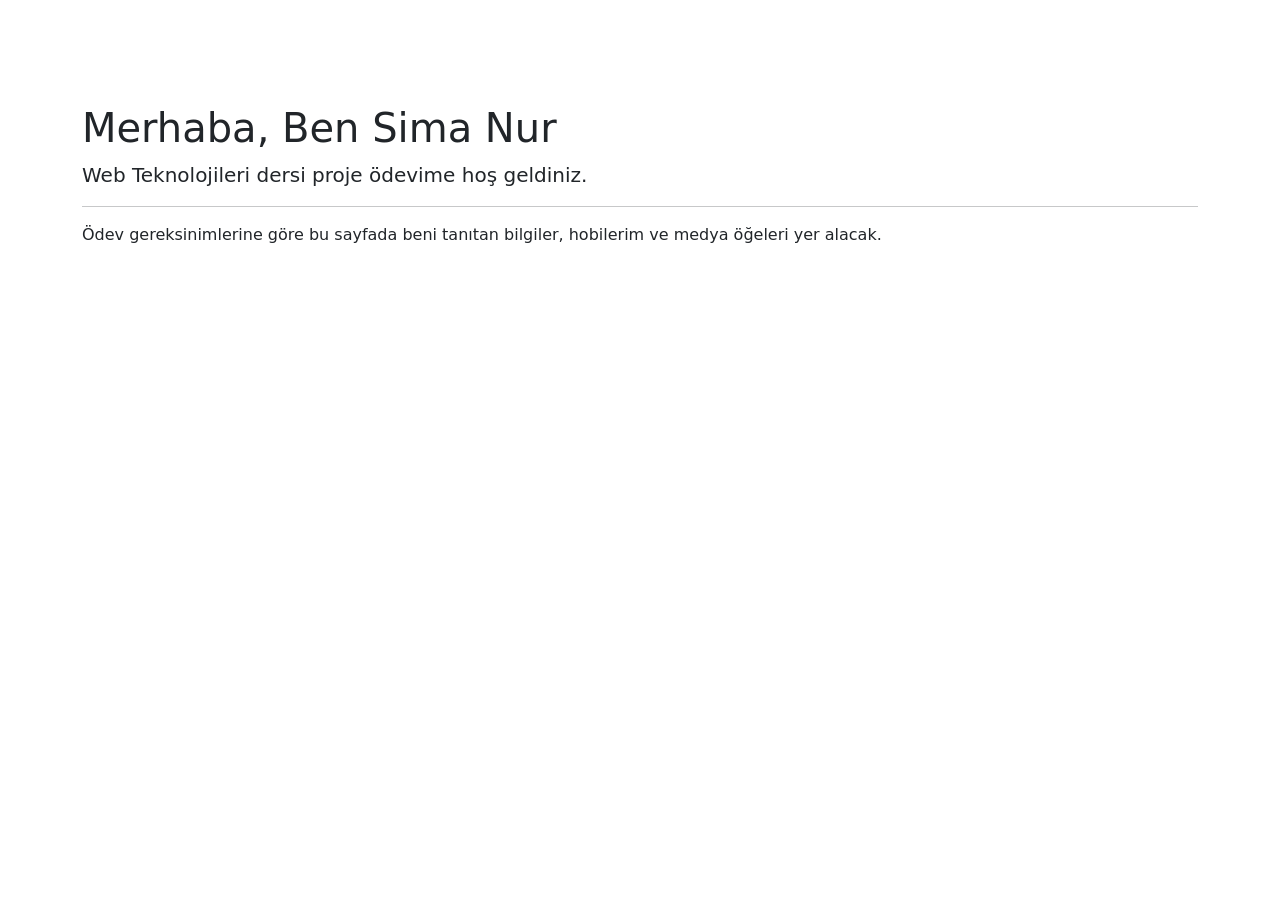
==== index.html @ c5c1adf9 "index.html düzeltildi ve temel yapı kuruldu" ====
<!DOCTYPE html>
<html lang="tr">
<head>
    <meta charset="UTF-8">
    <meta name="viewport" content="width=device-width, initial-scale=1.0">
    <title>Hakkımda - Sima Nur</title>
    <link href="https://cdn.jsdelivr.net/npm/bootstrap@5.3.0/dist/css/bootstrap.min.css" rel="stylesheet">
    <link rel="stylesheet" href="style.css">
</head>
<body>

    <nav class="navbar navbar-expand-lg navbar-dark bg-primary-emphasis">
        <div class="container">
            <a class="navbar-brand" href="index.html">Sima Nur</a>
            <button class="navbar-toggler" type="button" data-bs-toggle="collapse" data-bs-target="#navbarNav">
                <span class="navbar-toggler-icon"></span>
            </button>
            
            <div class="collapse navbar-collapse" id="navbarNav">
                <ul class="navbar-nav ms-auto">
                    <li class="nav-item">
                        <a class="nav-link active" href="index.html">Hakkımda</a>
                    </li>
                    <li class="nav-item">
                        <a class="nav-link" href="cv.html">CV</a>
                    </li>
                    <li class="nav-item">
                        <a class="nav-link" href="sehir.html">Şehrim</a>
                    </li>
                    <li class="nav-item">
                        <a class="nav-link" href="iletisim.html">İletişim</a>
                    </li>
                </ul>
            </div>
        </div>
    </nav>

    <div class="container mt-5">
        <div class="row">
            <div class="col-md-12">
                <h1>Merhaba, Ben Sima Nur</h1>
                <p class="lead">Web Teknolojileri dersi proje ödevime hoş geldiniz.</p>
                <hr>
                <p>
                    Ödev gereksinimlerine göre bu sayfada beni tanıtan bilgiler, 
                    hobilerim ve medya öğeleri yer alacak.
                </p>
                </div>
        </div>
    </div>

    <script src="https://cdn.jsdelivr.net/npm/bootstrap@5.3.0/dist/js/bootstrap.bundle.min.js"></script>
</body>
</html>
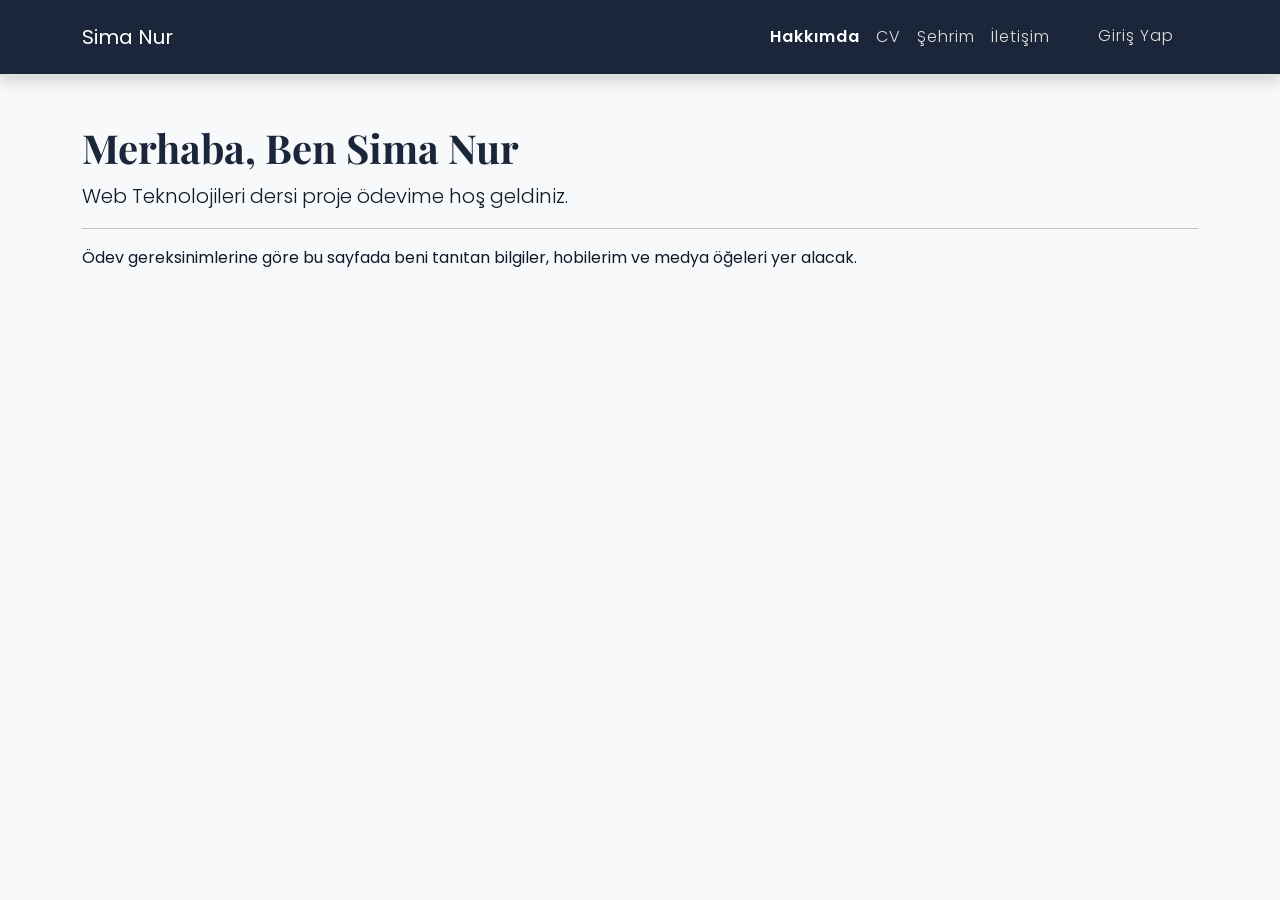
==== commit 25de3949: "CV sayfası ve CSS teması yüklendi" ====
--- a/index.html
+++ b/index.html
@@ -1,54 +1,57 @@
-<!DOCTYPE html>
-<html lang="tr">
-<head>
-    <meta charset="UTF-8">
-    <meta name="viewport" content="width=device-width, initial-scale=1.0">
-    <title>Hakkımda - Sima Nur</title>
-    <link href="https://cdn.jsdelivr.net/npm/bootstrap@5.3.0/dist/css/bootstrap.min.css" rel="stylesheet">
-    <link rel="stylesheet" href="style.css">
-</head>
-<body>
-
-    <nav class="navbar navbar-expand-lg navbar-dark bg-primary-emphasis">
-        <div class="container">
-            <a class="navbar-brand" href="index.html">Sima Nur</a>
-            <button class="navbar-toggler" type="button" data-bs-toggle="collapse" data-bs-target="#navbarNav">
-                <span class="navbar-toggler-icon"></span>
-            </button>
-            
-            <div class="collapse navbar-collapse" id="navbarNav">
-                <ul class="navbar-nav ms-auto">
-                    <li class="nav-item">
-                        <a class="nav-link active" href="index.html">Hakkımda</a>
-                    </li>
-                    <li class="nav-item">
-                        <a class="nav-link" href="cv.html">CV</a>
-                    </li>
-                    <li class="nav-item">
-                        <a class="nav-link" href="sehir.html">Şehrim</a>
-                    </li>
-                    <li class="nav-item">
-                        <a class="nav-link" href="iletisim.html">İletişim</a>
-                    </li>
-                </ul>
-            </div>
-        </div>
-    </nav>
-
-    <div class="container mt-5">
-        <div class="row">
-            <div class="col-md-12">
-                <h1>Merhaba, Ben Sima Nur</h1>
-                <p class="lead">Web Teknolojileri dersi proje ödevime hoş geldiniz.</p>
-                <hr>
-                <p>
-                    Ödev gereksinimlerine göre bu sayfada beni tanıtan bilgiler, 
-                    hobilerim ve medya öğeleri yer alacak.
-                </p>
-                </div>
-        </div>
-    </div>
-
-    <script src="https://cdn.jsdelivr.net/npm/bootstrap@5.3.0/dist/js/bootstrap.bundle.min.js"></script>
-</body>
+<!DOCTYPE html>
+<html lang="tr">
+<head>
+    <meta charset="UTF-8">
+    <meta name="viewport" content="width=device-width, initial-scale=1.0">
+    <title>Hakkımda - Sima Nur</title>
+    <link href="https://cdn.jsdelivr.net/npm/bootstrap@5.3.0/dist/css/bootstrap.min.css" rel="stylesheet">
+    <link rel="stylesheet" href="style.css">
+</head>
+<body>
+
+    <nav class="navbar navbar-expand-lg navbar-dark bg-primary-emphasis">
+        <div class="container">
+            <a class="navbar-brand" href="index.html">Sima Nur</a>
+            <button class="navbar-toggler" type="button" data-bs-toggle="collapse" data-bs-target="#navbarNav">
+                <span class="navbar-toggler-icon"></span>
+            </button>
+            
+            <div class="collapse navbar-collapse" id="navbarNav">
+                <ul class="navbar-nav ms-auto">
+                    <li class="nav-item">
+                        <a class="nav-link active" href="index.html">Hakkımda</a>
+                    </li>
+                    <li class="nav-item">
+                        <a class="nav-link" href="cv.html">CV</a>
+                    </li>
+                    <li class="nav-item">
+                        <a class="nav-link" href="sehir.html">Şehrim</a>
+                    </li>
+                    <li class="nav-item">
+                        <a class="nav-link" href="iletisim.html">İletişim</a>
+                    </li>
+                    <li class="nav-item ms-lg-3">
+                        <a class="nav-link btn btn-outline-light px-4" href="login.html">Giriş Yap</a>
+                    </li>
+                </ul>
+            </div>
+        </div>
+    </nav>
+
+    <div class="container mt-5">
+        <div class="row">
+            <div class="col-md-12">
+                <h1>Merhaba, Ben Sima Nur</h1>
+                <p class="lead">Web Teknolojileri dersi proje ödevime hoş geldiniz.</p>
+                <hr>
+                <p>
+                    Ödev gereksinimlerine göre bu sayfada beni tanıtan bilgiler, 
+                    hobilerim ve medya öğeleri yer alacak.
+                </p>
+                </div>
+        </div>
+    </div>
+
+    <script src="https://cdn.jsdelivr.net/npm/bootstrap@5.3.0/dist/js/bootstrap.bundle.min.js"></script>
+</body>
 </html>
--- a/style.css
+++ b/style.css
@@ -0,0 +1,99 @@
+/* Google Fonts: Zarif ve modern fontlar */
+@import url('https://fonts.googleapis.com/css2?family=Poppins:wght@300;400;600&family=Playfair+Display:wght@700&display=swap');
+
+:root {
+    --gece-mavisi: #1B263B;  /* Ana derin lacivert */
+    --vurgu-mavi: #415A77;   /* Ara ton */
+    --gumus: #E0E1DD;        /* Metalik gümüş/gri */
+    --arka-plan: #F8F9FA;    /* Buz beyazı zemin */
+    --yazi-rengi: #0D1B2A;   /* Koyu metin */
+}
+
+body {
+    background-color: var(--arka-plan);
+    font-family: 'Poppins', sans-serif;
+    color: var(--yazi-rengi);
+    line-height: 1.6;
+}
+
+/* Başlıklar: Gümüş detaylı gece mavisi */
+h1, h2, h3 {
+    font-family: 'Playfair Display', serif;
+    color: var(--gece-mavisi);
+    font-weight: 700;
+}
+
+/* Navbar: Ciddi ve keskin duruş */
+.navbar {
+    background-color: var(--gece-mavisi) !important;
+    padding: 1rem 0;
+    box-shadow: 0 4px 15px rgba(13, 27, 42, 0.2);
+    border-bottom: 2px solid var(--gumus);
+}
+
+.nav-link {
+    color: var(--gumus) !important; /* Menü yazılarını gümüş yaptık */
+    font-weight: 300;
+    letter-spacing: 1px;
+    transition: all 0.3s ease;
+}
+
+.nav-link:hover {
+    color: #ffffff !important;
+    transform: translateY(-2px);
+}
+
+.nav-link.active {
+    font-weight: 600;
+    color: #ffffff !important;
+}
+
+/* Kartlar: Modern ve Gümüş Kenarlıklı */
+.card {
+    border: 1px solid var(--gumus);
+    border-radius: 15px;
+    background-color: #ffffff;
+    box-shadow: 0 8px 25px rgba(0,0,0,0.05);
+    transition: all 0.4s cubic-bezier(0.175, 0.885, 0.32, 1.275);
+}
+
+.card:hover {
+    transform: translateY(-8px);
+    box-shadow: 0 15px 35px rgba(27, 38, 59, 0.1);
+}
+
+/* Progress Bar: Yetenek çubukları */
+.progress {
+    background-color: var(--gumus);
+    border-radius: 10px;
+    height: 8px;
+}
+
+.progress-bar {
+    background-color: var(--vurgu-mavi) !important;
+}
+
+/* Butonlar: Profesyonel ve Estetik */
+.btn-primary {
+    background-color: var(--gece-mavisi);
+    border: 1px solid var(--gumus);
+    border-radius: 30px;
+    color: var(--gumus);
+    padding: 10px 28px;
+    font-weight: 400;
+    transition: all 0.3s ease;
+}
+
+.btn-primary:hover {
+    background-color: var(--vurgu-mavi);
+    color: #ffffff;
+    box-shadow: 0 5px 15px rgba(65, 90, 119, 0.4);
+    transform: scale(1.05);
+}
+
+/* Footer Alanı */
+footer {
+    background-color: var(--gece-mavisi);
+    color: var(--gumus);
+    padding: 3rem 0;
+}
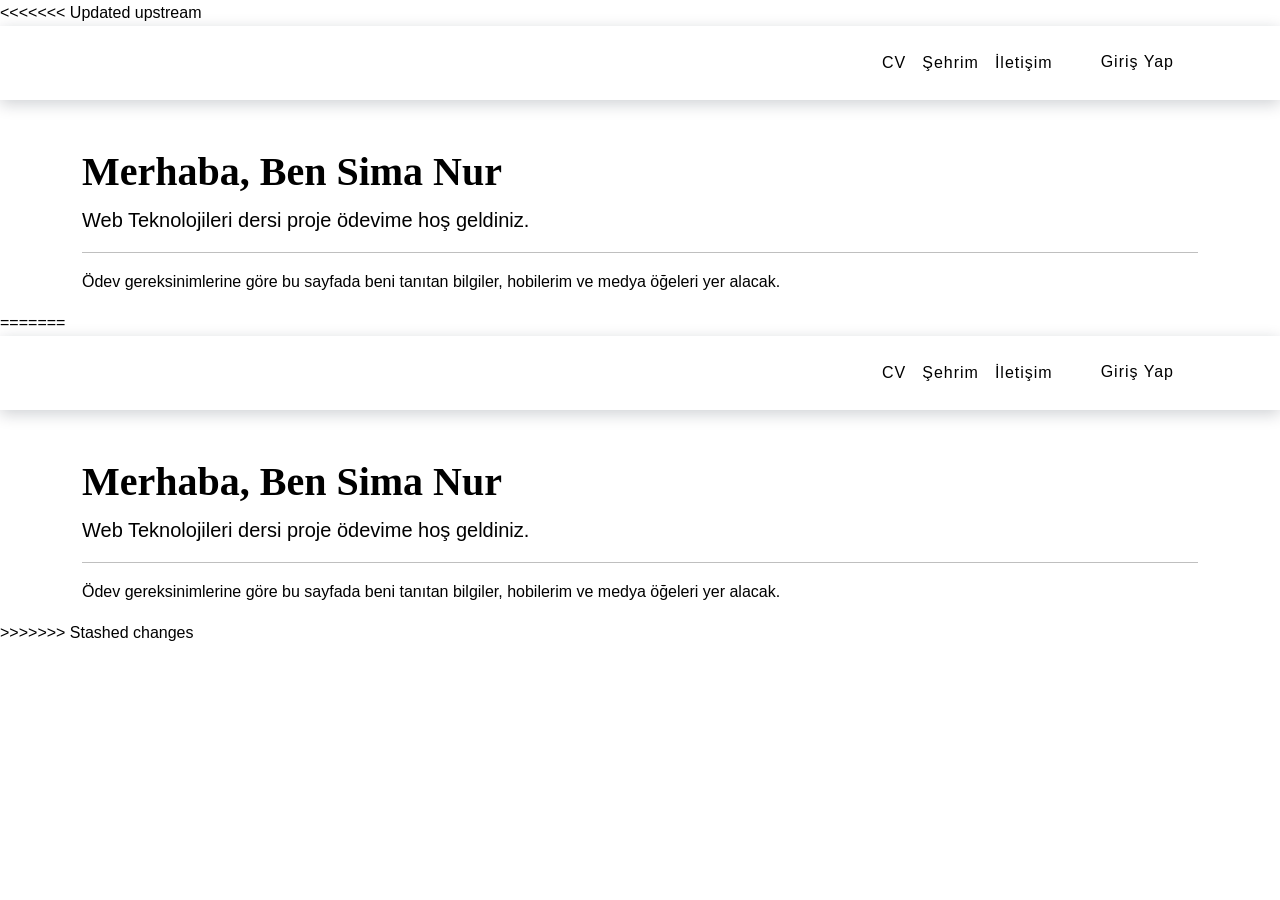
==== commit 6722cb9f: "4İletişim sayfası ve Beşiktaş efsaneler galerisi eklendi." ====
--- a/index.html
+++ b/index.html
@@ -1,3 +1,4 @@
+<<<<<<< Updated upstream
 <!DOCTYPE html>
 <html lang="tr">
 <head>
@@ -54,4 +55,62 @@
 
     <script src="https://cdn.jsdelivr.net/npm/bootstrap@5.3.0/dist/js/bootstrap.bundle.min.js"></script>
 </body>
+=======
+<!DOCTYPE html>
+<html lang="tr">
+<head>
+    <meta charset="UTF-8">
+    <meta name="viewport" content="width=device-width, initial-scale=1.0">
+    <title>Hakkımda - Sima Nur</title>
+    <link href="https://cdn.jsdelivr.net/npm/bootstrap@5.3.0/dist/css/bootstrap.min.css" rel="stylesheet">
+    <link rel="stylesheet" href="style.css">
+</head>
+<body>
+
+    <nav class="navbar navbar-expand-lg navbar-dark bg-primary-emphasis">
+        <div class="container">
+            <a class="navbar-brand" href="index.html">Sima Nur</a>
+            <button class="navbar-toggler" type="button" data-bs-toggle="collapse" data-bs-target="#navbarNav">
+                <span class="navbar-toggler-icon"></span>
+            </button>
+            
+            <div class="collapse navbar-collapse" id="navbarNav">
+                <ul class="navbar-nav ms-auto">
+                    <li class="nav-item">
+                        <a class="nav-link active" href="index.html">Hakkımda</a>
+                    </li>
+                    <li class="nav-item">
+                        <a class="nav-link" href="cv.html">CV</a>
+                    </li>
+                    <li class="nav-item">
+                        <a class="nav-link" href="sehir.html">Şehrim</a>
+                    </li>
+                    <li class="nav-item">
+                        <a class="nav-link" href="iletisim.html">İletişim</a>
+                    </li>
+                    <li class="nav-item ms-lg-3">
+                        <a class="nav-link btn btn-outline-light px-4" href="login.html">Giriş Yap</a>
+                    </li>
+                </ul>
+            </div>
+        </div>
+    </nav>
+
+    <div class="container mt-5">
+        <div class="row">
+            <div class="col-md-12">
+                <h1>Merhaba, Ben Sima Nur</h1>
+                <p class="lead">Web Teknolojileri dersi proje ödevime hoş geldiniz.</p>
+                <hr>
+                <p>
+                    Ödev gereksinimlerine göre bu sayfada beni tanıtan bilgiler, 
+                    hobilerim ve medya öğeleri yer alacak.
+                </p>
+                </div>
+        </div>
+    </div>
+
+    <script src="https://cdn.jsdelivr.net/npm/bootstrap@5.3.0/dist/js/bootstrap.bundle.min.js"></script>
+</body>
+>>>>>>> Stashed changes
 </html>
--- a/style.css
+++ b/style.css
@@ -1,3 +1,4 @@
+<<<<<<< Updated upstream
 /* Google Fonts: Zarif ve modern fontlar */
 @import url('https://fonts.googleapis.com/css2?family=Poppins:wght@300;400;600&family=Playfair+Display:wght@700&display=swap');
 
@@ -96,4 +97,126 @@
     background-color: var(--gece-mavisi);
     color: var(--gumus);
     padding: 3rem 0;
-}+}
+=======
+/* Google Fonts: Zarif ve modern fontlar */
+@import url('https://fonts.googleapis.com/css2?family=Poppins:wght@300;400;600&family=Playfair+Display:wght@700&display=swap');
+
+:root {
+    --gece-mavisi: #1B263B;  /* Ana derin lacivert */
+    --vurgu-mavi: #415A77;   /* Ara ton */
+    --gumus: #E0E1DD;        /* Metalik gümüş/gri */
+    --arka-plan: #F8F9FA;    /* Buz beyazı zemin */
+    --yazi-rengi: #0D1B2A;   /* Koyu metin */
+}
+
+body {
+    background-color: var(--arka-plan);
+    font-family: 'Poppins', sans-serif;
+    color: var(--yazi-rengi);
+    line-height: 1.6;
+}
+
+/* Başlıklar: Gümüş detaylı gece mavisi */
+h1, h2, h3 {
+    font-family: 'Playfair Display', serif;
+    color: var(--gece-mavisi);
+    font-weight: 700;
+}
+
+/* Navbar: Ciddi ve keskin duruş */
+.navbar {
+    background-color: var(--gece-mavisi) !important;
+    padding: 1rem 0;
+    box-shadow: 0 4px 15px rgba(13, 27, 42, 0.2);
+    border-bottom: 2px solid var(--gumus);
+}
+
+.nav-link {
+    color: var(--gumus) !important; /* Menü yazılarını gümüş yaptık */
+    font-weight: 300;
+    letter-spacing: 1px;
+    transition: all 0.3s ease;
+}
+
+.nav-link:hover {
+    color: #ffffff !important;
+    transform: translateY(-2px);
+}
+
+.nav-link.active {
+    font-weight: 600;
+    color: #ffffff !important;
+}
+
+/* Kartlar: Modern ve Gümüş Kenarlıklı */
+.card {
+    border: 1px solid var(--gumus);
+    border-radius: 15px;
+    background-color: #ffffff;
+    box-shadow: 0 8px 25px rgba(0,0,0,0.05);
+    transition: all 0.4s cubic-bezier(0.175, 0.885, 0.32, 1.275);
+}
+
+.card:hover {
+    transform: translateY(-8px);
+    box-shadow: 0 15px 35px rgba(27, 38, 59, 0.1);
+}
+
+/* Progress Bar: Yetenek çubukları */
+.progress {
+    background-color: var(--gumus);
+    border-radius: 10px;
+    height: 8px;
+}
+
+.progress-bar {
+    background-color: var(--vurgu-mavi) !important;
+}
+
+/* Butonlar: Profesyonel ve Estetik */
+.btn-primary {
+    background-color: var(--gece-mavisi);
+    border: 1px solid var(--gumus);
+    border-radius: 30px;
+    color: var(--gumus);
+    padding: 10px 28px;
+    font-weight: 400;
+    transition: all 0.3s ease;
+}
+
+.btn-primary:hover {
+    background-color: var(--vurgu-mavi);
+    color: #ffffff;
+    box-shadow: 0 5px 15px rgba(65, 90, 119, 0.4);
+    transform: scale(1.05);
+}
+
+/* Footer Alanı */
+footer {
+    background-color: var(--gece-mavisi);
+    color: var(--gumus);
+    padding: 3rem 0;
+}
+
+<!-- Beşiktaş İçin Gerekli Ek CSS >
+
+    .efsane-kart {
+        transition: transform 0.4s ease, box-shadow 0.4s ease;
+        border-radius: 15px;
+    }
+    .efsane-kart:hover {
+        transform: translateY(-10px);
+        box-shadow: 0 15px 30px rgba(0,0,0,0.3) !important;
+        border: 1px solid #E0E1DD; /* Gümüş çerçeve parlaması */
+    }
+    .efsane-kart img {
+        height: 300px;
+        object-fit: cover;
+        filter: grayscale(100%); /* Başta siyah beyaz */
+        transition: filter 0.4s ease;
+    }
+    .efsane-kart:hover img {
+        filter: grayscale(0%); /* Üzerine gelince renklenir (veya tam tersi) */
+    }
+>>>>>>> Stashed changes
--- a/style.css
+++ b/style.css
@@ -1,3 +1,4 @@
+<<<<<<< Updated upstream
 /* Google Fonts: Zarif ve modern fontlar */
 @import url('https://fonts.googleapis.com/css2?family=Poppins:wght@300;400;600&family=Playfair+Display:wght@700&display=swap');
 
@@ -96,4 +97,126 @@
     background-color: var(--gece-mavisi);
     color: var(--gumus);
     padding: 3rem 0;
-}+}
+=======
+/* Google Fonts: Zarif ve modern fontlar */
+@import url('https://fonts.googleapis.com/css2?family=Poppins:wght@300;400;600&family=Playfair+Display:wght@700&display=swap');
+
+:root {
+    --gece-mavisi: #1B263B;  /* Ana derin lacivert */
+    --vurgu-mavi: #415A77;   /* Ara ton */
+    --gumus: #E0E1DD;        /* Metalik gümüş/gri */
+    --arka-plan: #F8F9FA;    /* Buz beyazı zemin */
+    --yazi-rengi: #0D1B2A;   /* Koyu metin */
+}
+
+body {
+    background-color: var(--arka-plan);
+    font-family: 'Poppins', sans-serif;
+    color: var(--yazi-rengi);
+    line-height: 1.6;
+}
+
+/* Başlıklar: Gümüş detaylı gece mavisi */
+h1, h2, h3 {
+    font-family: 'Playfair Display', serif;
+    color: var(--gece-mavisi);
+    font-weight: 700;
+}
+
+/* Navbar: Ciddi ve keskin duruş */
+.navbar {
+    background-color: var(--gece-mavisi) !important;
+    padding: 1rem 0;
+    box-shadow: 0 4px 15px rgba(13, 27, 42, 0.2);
+    border-bottom: 2px solid var(--gumus);
+}
+
+.nav-link {
+    color: var(--gumus) !important; /* Menü yazılarını gümüş yaptık */
+    font-weight: 300;
+    letter-spacing: 1px;
+    transition: all 0.3s ease;
+}
+
+.nav-link:hover {
+    color: #ffffff !important;
+    transform: translateY(-2px);
+}
+
+.nav-link.active {
+    font-weight: 600;
+    color: #ffffff !important;
+}
+
+/* Kartlar: Modern ve Gümüş Kenarlıklı */
+.card {
+    border: 1px solid var(--gumus);
+    border-radius: 15px;
+    background-color: #ffffff;
+    box-shadow: 0 8px 25px rgba(0,0,0,0.05);
+    transition: all 0.4s cubic-bezier(0.175, 0.885, 0.32, 1.275);
+}
+
+.card:hover {
+    transform: translateY(-8px);
+    box-shadow: 0 15px 35px rgba(27, 38, 59, 0.1);
+}
+
+/* Progress Bar: Yetenek çubukları */
+.progress {
+    background-color: var(--gumus);
+    border-radius: 10px;
+    height: 8px;
+}
+
+.progress-bar {
+    background-color: var(--vurgu-mavi) !important;
+}
+
+/* Butonlar: Profesyonel ve Estetik */
+.btn-primary {
+    background-color: var(--gece-mavisi);
+    border: 1px solid var(--gumus);
+    border-radius: 30px;
+    color: var(--gumus);
+    padding: 10px 28px;
+    font-weight: 400;
+    transition: all 0.3s ease;
+}
+
+.btn-primary:hover {
+    background-color: var(--vurgu-mavi);
+    color: #ffffff;
+    box-shadow: 0 5px 15px rgba(65, 90, 119, 0.4);
+    transform: scale(1.05);
+}
+
+/* Footer Alanı */
+footer {
+    background-color: var(--gece-mavisi);
+    color: var(--gumus);
+    padding: 3rem 0;
+}
+
+<!-- Beşiktaş İçin Gerekli Ek CSS >
+
+    .efsane-kart {
+        transition: transform 0.4s ease, box-shadow 0.4s ease;
+        border-radius: 15px;
+    }
+    .efsane-kart:hover {
+        transform: translateY(-10px);
+        box-shadow: 0 15px 30px rgba(0,0,0,0.3) !important;
+        border: 1px solid #E0E1DD; /* Gümüş çerçeve parlaması */
+    }
+    .efsane-kart img {
+        height: 300px;
+        object-fit: cover;
+        filter: grayscale(100%); /* Başta siyah beyaz */
+        transition: filter 0.4s ease;
+    }
+    .efsane-kart:hover img {
+        filter: grayscale(0%); /* Üzerine gelince renklenir (veya tam tersi) */
+    }
+>>>>>>> Stashed changes
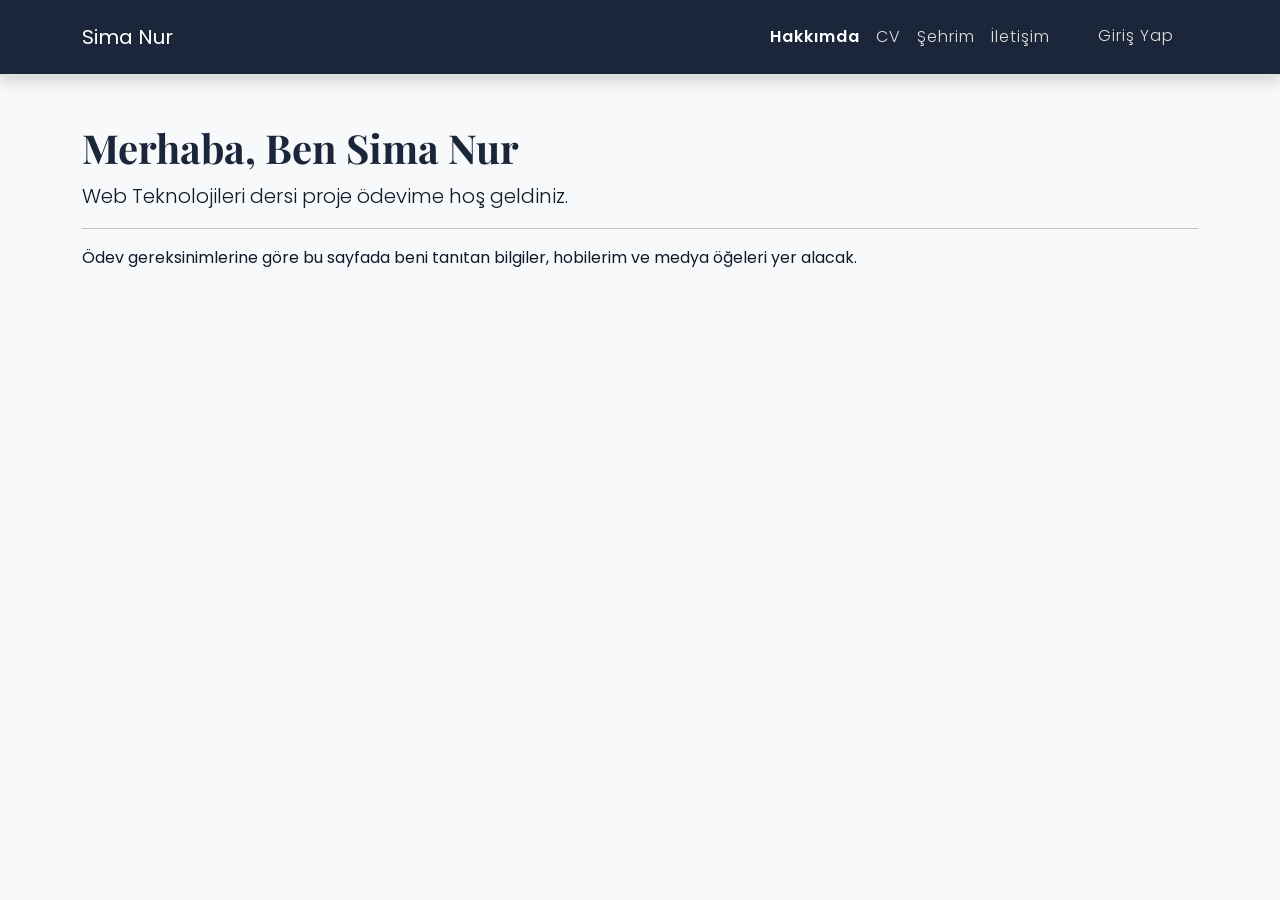
==== commit 715388f4: "login sayfası iskeleti ve bazı düzenlemeler yapıldı" ====
--- a/index.html
+++ b/index.html
@@ -1,61 +1,4 @@
-<<<<<<< Updated upstream
-<!DOCTYPE html>
-<html lang="tr">
-<head>
-    <meta charset="UTF-8">
-    <meta name="viewport" content="width=device-width, initial-scale=1.0">
-    <title>Hakkımda - Sima Nur</title>
-    <link href="https://cdn.jsdelivr.net/npm/bootstrap@5.3.0/dist/css/bootstrap.min.css" rel="stylesheet">
-    <link rel="stylesheet" href="style.css">
-</head>
-<body>
-
-    <nav class="navbar navbar-expand-lg navbar-dark bg-primary-emphasis">
-        <div class="container">
-            <a class="navbar-brand" href="index.html">Sima Nur</a>
-            <button class="navbar-toggler" type="button" data-bs-toggle="collapse" data-bs-target="#navbarNav">
-                <span class="navbar-toggler-icon"></span>
-            </button>
-            
-            <div class="collapse navbar-collapse" id="navbarNav">
-                <ul class="navbar-nav ms-auto">
-                    <li class="nav-item">
-                        <a class="nav-link active" href="index.html">Hakkımda</a>
-                    </li>
-                    <li class="nav-item">
-                        <a class="nav-link" href="cv.html">CV</a>
-                    </li>
-                    <li class="nav-item">
-                        <a class="nav-link" href="sehir.html">Şehrim</a>
-                    </li>
-                    <li class="nav-item">
-                        <a class="nav-link" href="iletisim.html">İletişim</a>
-                    </li>
-                    <li class="nav-item ms-lg-3">
-                        <a class="nav-link btn btn-outline-light px-4" href="login.html">Giriş Yap</a>
-                    </li>
-                </ul>
-            </div>
-        </div>
-    </nav>
-
-    <div class="container mt-5">
-        <div class="row">
-            <div class="col-md-12">
-                <h1>Merhaba, Ben Sima Nur</h1>
-                <p class="lead">Web Teknolojileri dersi proje ödevime hoş geldiniz.</p>
-                <hr>
-                <p>
-                    Ödev gereksinimlerine göre bu sayfada beni tanıtan bilgiler, 
-                    hobilerim ve medya öğeleri yer alacak.
-                </p>
-                </div>
-        </div>
-    </div>
-
-    <script src="https://cdn.jsdelivr.net/npm/bootstrap@5.3.0/dist/js/bootstrap.bundle.min.js"></script>
-</body>
-=======
+
 <!DOCTYPE html>
 <html lang="tr">
 <head>
@@ -112,5 +55,4 @@
 
     <script src="https://cdn.jsdelivr.net/npm/bootstrap@5.3.0/dist/js/bootstrap.bundle.min.js"></script>
 </body>
->>>>>>> Stashed changes
 </html>
--- a/style.css
+++ b/style.css
@@ -1,104 +1,4 @@
-<<<<<<< Updated upstream
-/* Google Fonts: Zarif ve modern fontlar */
-@import url('https://fonts.googleapis.com/css2?family=Poppins:wght@300;400;600&family=Playfair+Display:wght@700&display=swap');
-
-:root {
-    --gece-mavisi: #1B263B;  /* Ana derin lacivert */
-    --vurgu-mavi: #415A77;   /* Ara ton */
-    --gumus: #E0E1DD;        /* Metalik gümüş/gri */
-    --arka-plan: #F8F9FA;    /* Buz beyazı zemin */
-    --yazi-rengi: #0D1B2A;   /* Koyu metin */
-}
-
-body {
-    background-color: var(--arka-plan);
-    font-family: 'Poppins', sans-serif;
-    color: var(--yazi-rengi);
-    line-height: 1.6;
-}
-
-/* Başlıklar: Gümüş detaylı gece mavisi */
-h1, h2, h3 {
-    font-family: 'Playfair Display', serif;
-    color: var(--gece-mavisi);
-    font-weight: 700;
-}
-
-/* Navbar: Ciddi ve keskin duruş */
-.navbar {
-    background-color: var(--gece-mavisi) !important;
-    padding: 1rem 0;
-    box-shadow: 0 4px 15px rgba(13, 27, 42, 0.2);
-    border-bottom: 2px solid var(--gumus);
-}
-
-.nav-link {
-    color: var(--gumus) !important; /* Menü yazılarını gümüş yaptık */
-    font-weight: 300;
-    letter-spacing: 1px;
-    transition: all 0.3s ease;
-}
-
-.nav-link:hover {
-    color: #ffffff !important;
-    transform: translateY(-2px);
-}
-
-.nav-link.active {
-    font-weight: 600;
-    color: #ffffff !important;
-}
-
-/* Kartlar: Modern ve Gümüş Kenarlıklı */
-.card {
-    border: 1px solid var(--gumus);
-    border-radius: 15px;
-    background-color: #ffffff;
-    box-shadow: 0 8px 25px rgba(0,0,0,0.05);
-    transition: all 0.4s cubic-bezier(0.175, 0.885, 0.32, 1.275);
-}
-
-.card:hover {
-    transform: translateY(-8px);
-    box-shadow: 0 15px 35px rgba(27, 38, 59, 0.1);
-}
-
-/* Progress Bar: Yetenek çubukları */
-.progress {
-    background-color: var(--gumus);
-    border-radius: 10px;
-    height: 8px;
-}
-
-.progress-bar {
-    background-color: var(--vurgu-mavi) !important;
-}
-
-/* Butonlar: Profesyonel ve Estetik */
-.btn-primary {
-    background-color: var(--gece-mavisi);
-    border: 1px solid var(--gumus);
-    border-radius: 30px;
-    color: var(--gumus);
-    padding: 10px 28px;
-    font-weight: 400;
-    transition: all 0.3s ease;
-}
-
-.btn-primary:hover {
-    background-color: var(--vurgu-mavi);
-    color: #ffffff;
-    box-shadow: 0 5px 15px rgba(65, 90, 119, 0.4);
-    transform: scale(1.05);
-}
-
-/* Footer Alanı */
-footer {
-    background-color: var(--gece-mavisi);
-    color: var(--gumus);
-    padding: 3rem 0;
-}
-=======
+
 /* Google Fonts: Zarif ve modern fontlar */
 @import url('https://fonts.googleapis.com/css2?family=Poppins:wght@300;400;600&family=Playfair+Display:wght@700&display=swap');
 
@@ -199,6 +99,106 @@
     padding: 3rem 0;
 }
 
+/* Google Fonts: Zarif ve modern fontlar */
+@import url('https://fonts.googleapis.com/css2?family=Poppins:wght@300;400;600&family=Playfair+Display:wght@700&display=swap');
+
+:root {
+    --gece-mavisi: #1B263B;  /* Ana derin lacivert */
+    --vurgu-mavi: #415A77;   /* Ara ton */
+    --gumus: #E0E1DD;        /* Metalik gümüş/gri */
+    --arka-plan: #F8F9FA;    /* Buz beyazı zemin */
+    --yazi-rengi: #0D1B2A;   /* Koyu metin */
+}
+
+body {
+    background-color: var(--arka-plan);
+    font-family: 'Poppins', sans-serif;
+    color: var(--yazi-rengi);
+    line-height: 1.6;
+}
+
+/* Başlıklar: Gümüş detaylı gece mavisi */
+h1, h2, h3 {
+    font-family: 'Playfair Display', serif;
+    color: var(--gece-mavisi);
+    font-weight: 700;
+}
+
+/* Navbar: Ciddi ve keskin duruş */
+.navbar {
+    background-color: var(--gece-mavisi) !important;
+    padding: 1rem 0;
+    box-shadow: 0 4px 15px rgba(13, 27, 42, 0.2);
+    border-bottom: 2px solid var(--gumus);
+}
+
+.nav-link {
+    color: var(--gumus) !important; /* Menü yazılarını gümüş yaptık */
+    font-weight: 300;
+    letter-spacing: 1px;
+    transition: all 0.3s ease;
+}
+
+.nav-link:hover {
+    color: #ffffff !important;
+    transform: translateY(-2px);
+}
+
+.nav-link.active {
+    font-weight: 600;
+    color: #ffffff !important;
+}
+
+/* Kartlar: Modern ve Gümüş Kenarlıklı */
+.card {
+    border: 1px solid var(--gumus);
+    border-radius: 15px;
+    background-color: #ffffff;
+    box-shadow: 0 8px 25px rgba(0,0,0,0.05);
+    transition: all 0.4s cubic-bezier(0.175, 0.885, 0.32, 1.275);
+}
+
+.card:hover {
+    transform: translateY(-8px);
+    box-shadow: 0 15px 35px rgba(27, 38, 59, 0.1);
+}
+
+/* Progress Bar: Yetenek çubukları */
+.progress {
+    background-color: var(--gumus);
+    border-radius: 10px;
+    height: 8px;
+}
+
+.progress-bar {
+    background-color: var(--vurgu-mavi) !important;
+}
+
+/* Butonlar: Profesyonel ve Estetik */
+.btn-primary {
+    background-color: var(--gece-mavisi);
+    border: 1px solid var(--gumus);
+    border-radius: 30px;
+    color: var(--gumus);
+    padding: 10px 28px;
+    font-weight: 400;
+    transition: all 0.3s ease;
+}
+
+.btn-primary:hover {
+    background-color: var(--vurgu-mavi);
+    color: #ffffff;
+    box-shadow: 0 5px 15px rgba(65, 90, 119, 0.4);
+    transform: scale(1.05);
+}
+
+/* Footer Alanı */
+footer {
+    background-color: var(--gece-mavisi);
+    color: var(--gumus);
+    padding: 3rem 0;
+}
+
 <!-- Beşiktaş İçin Gerekli Ek CSS >
 
     .efsane-kart {
@@ -219,4 +219,3 @@
     .efsane-kart:hover img {
         filter: grayscale(0%); /* Üzerine gelince renklenir (veya tam tersi) */
     }
->>>>>>> Stashed changes
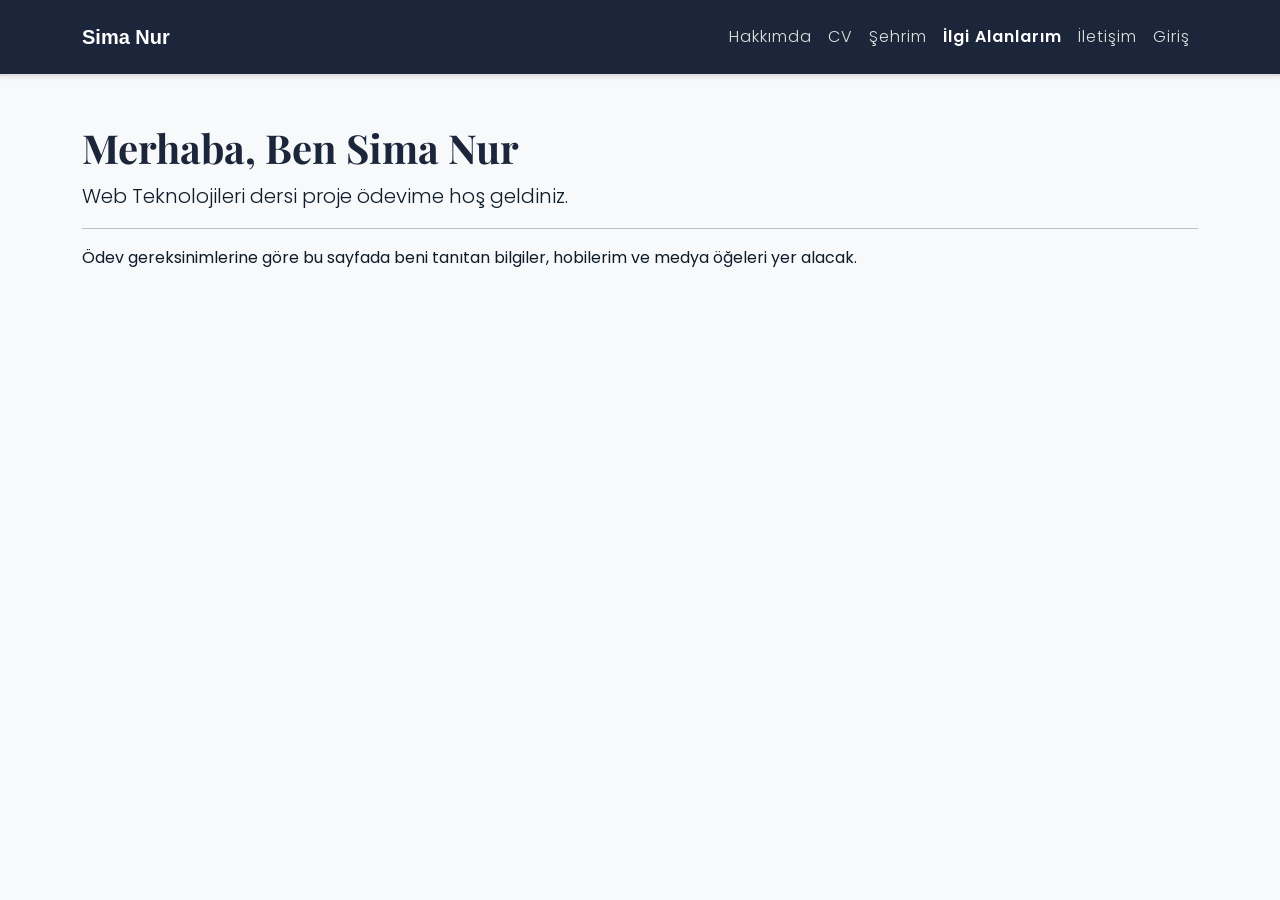
==== commit 68529e76: "ilgi alanlarım sayfası eklendi ve bazı düzenlemeler yapıldı" ====
--- a/index.html
+++ b/index.html
@@ -1,4 +1,3 @@
-
 <!DOCTYPE html>
 <html lang="tr">
 <head>
@@ -10,30 +9,17 @@
 </head>
 <body>
 
-    <nav class="navbar navbar-expand-lg navbar-dark bg-primary-emphasis">
+     <nav class="navbar navbar-expand-lg navbar-dark shadow-sm sticky-top">
         <div class="container">
-            <a class="navbar-brand" href="index.html">Sima Nur</a>
-            <button class="navbar-toggler" type="button" data-bs-toggle="collapse" data-bs-target="#navbarNav">
-                <span class="navbar-toggler-icon"></span>
-            </button>
-            
+            <a class="navbar-brand fw-bold" href="index.html">Sima Nur</a>
             <div class="collapse navbar-collapse" id="navbarNav">
                 <ul class="navbar-nav ms-auto">
-                    <li class="nav-item">
-                        <a class="nav-link active" href="index.html">Hakkımda</a>
-                    </li>
-                    <li class="nav-item">
-                        <a class="nav-link" href="cv.html">CV</a>
-                    </li>
-                    <li class="nav-item">
-                        <a class="nav-link" href="sehir.html">Şehrim</a>
-                    </li>
-                    <li class="nav-item">
-                        <a class="nav-link" href="iletisim.html">İletişim</a>
-                    </li>
-                    <li class="nav-item ms-lg-3">
-                        <a class="nav-link btn btn-outline-light px-4" href="login.html">Giriş Yap</a>
-                    </li>
+                    <li class="nav-item"><a class="nav-link" href="index.html">Hakkımda</a></li>
+                    <li class="nav-item"><a class="nav-link" href="cv.html">CV</a></li>
+                    <li class="nav-item"><a class="nav-link" href="sehir.html">Şehrim</a></li>
+                    <li class="nav-item"><a class="nav-link active" href="ilgi-alanlarim.html">İlgi Alanlarım</a></li>
+                    <li class="nav-item"><a class="nav-link" href="iletisim.html">İletişim</a></li>
+                    <li class="nav-item"><a class="nav-link" href="login.html">Giriş</a></li>
                 </ul>
             </div>
         </div>
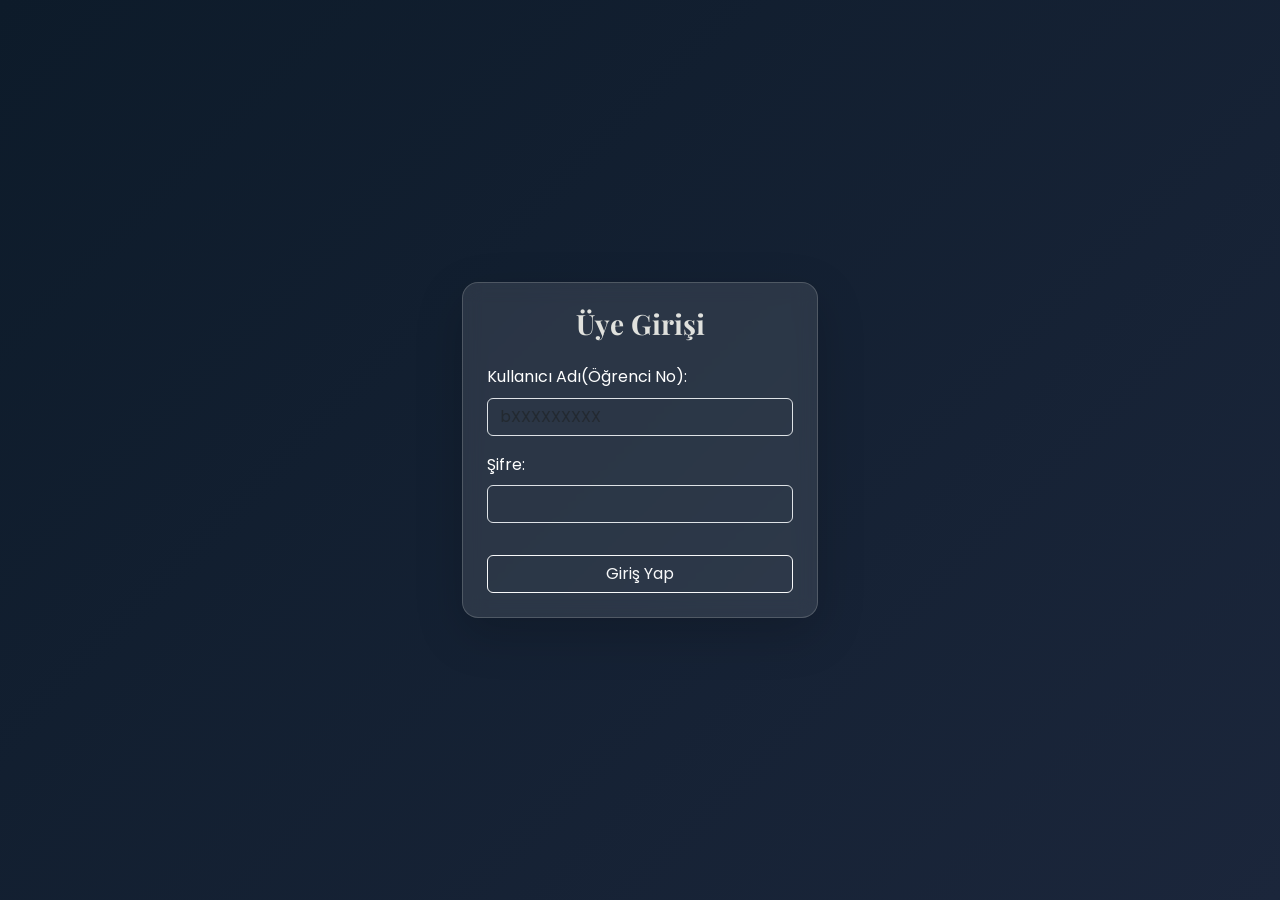
==== commit 6c13b1c0: "api uygulaması ve gerekli düzenlemeler yapıldı" ====
--- a/index.html
+++ b/index.html
@@ -2,43 +2,58 @@
 <html lang="tr">
 <head>
     <meta charset="UTF-8">
-    <meta name="viewport" content="width=device-width, initial-scale=1.0">
-    <title>Hakkımda - Sima Nur</title>
+    <title>Giriş Yap | Sima Nur GÜLER</title>
     <link href="https://cdn.jsdelivr.net/npm/bootstrap@5.3.0/dist/css/bootstrap.min.css" rel="stylesheet">
     <link rel="stylesheet" href="style.css">
+    <style>
+        body { background: linear-gradient(135deg, #0D1B2A 0%, #1B263B 100%); min-height: 100vh; display: flex; align-items: center; }
+        .login-card { background: rgba(255, 255, 255, 0.1); backdrop-filter: blur(10px); border: 1px solid rgba(224, 225, 221, 0.2); color: white; }
+    </style>
+    
+    <script>
+        function girisKontrol() {
+            // Formdaki bilgileri alıyoruz
+            var kullanici = document.forms["loginFormu"]["kullaniciadi"].value;
+            var sifre = document.forms["loginFormu"]["password"].value;
+
+            // Kendi öğrenci numaranı ve şifreni buraya yazıyorsun
+            var dogruKullanici = "b251210098"; 
+            var dogruSifre = "sima123"; 
+
+            // Bilgiler doğruysa hakkimda.html'e gönderiyoruz
+            if (kullanici === dogruKullanici && sifre === dogruSifre) {
+                alert("Giriş Başarılı! Hoş geldiniz.");
+                window.location.href = "hakkimda.html"; 
+                return false; 
+            } else {
+                alert("Kullanıcı adı veya şifre hatalı! Lütfen tekrar deneyiniz.");
+                return false;
+            }
+        }
+    </script>
 </head>
 <body>
-
-     <nav class="navbar navbar-expand-lg navbar-dark shadow-sm sticky-top">
-        <div class="container">
-            <a class="navbar-brand fw-bold" href="index.html">Sima Nur</a>
-            <div class="collapse navbar-collapse" id="navbarNav">
-                <ul class="navbar-nav ms-auto">
-                    <li class="nav-item"><a class="nav-link" href="index.html">Hakkımda</a></li>
-                    <li class="nav-item"><a class="nav-link" href="cv.html">CV</a></li>
-                    <li class="nav-item"><a class="nav-link" href="sehir.html">Şehrim</a></li>
-                    <li class="nav-item"><a class="nav-link active" href="ilgi-alanlarim.html">İlgi Alanlarım</a></li>
-                    <li class="nav-item"><a class="nav-link" href="iletisim.html">İletişim</a></li>
-                    <li class="nav-item"><a class="nav-link" href="login.html">Giriş</a></li>
-                </ul>
+    <div class="container">
+        <div class="row justify-content-center">
+            <div class="col-md-4">
+                <div class="card login-card p-4 shadow-lg rounded-4">
+                    <h3 class="text-center mb-4" style="color: #E0E1DD;">Üye Girişi</h3>
+                    
+                    <form name="loginFormu" onsubmit="return girisKontrol()">
+                        <div class="mb-3">
+                            <label class="form-label">Kullanıcı Adı(Öğrenci No):</label>
+                            <input type="text" name="kullaniciadi" class="form-control bg-transparent text-white" placeholder="bXXXXXXXXX" required>
+                        </div>
+                        <div class="mb-3">
+                            <label class="form-label">Şifre:</label>
+                            <input type="password" name="password" class="form-control bg-transparent text-white" required>
+                        </div>
+                        <button type="submit" class="btn btn-outline-light w-100 mt-3">Giriş Yap</button>
+                    </form>
+                    
+                </div>
             </div>
         </div>
-    </nav>
-
-    <div class="container mt-5">
-        <div class="row">
-            <div class="col-md-12">
-                <h1>Merhaba, Ben Sima Nur</h1>
-                <p class="lead">Web Teknolojileri dersi proje ödevime hoş geldiniz.</p>
-                <hr>
-                <p>
-                    Ödev gereksinimlerine göre bu sayfada beni tanıtan bilgiler, 
-                    hobilerim ve medya öğeleri yer alacak.
-                </p>
-                </div>
-        </div>
     </div>
-
-    <script src="https://cdn.jsdelivr.net/npm/bootstrap@5.3.0/dist/js/bootstrap.bundle.min.js"></script>
 </body>
 </html>
--- a/style.css
+++ b/style.css
@@ -99,105 +99,9 @@
     padding: 3rem 0;
 }
 
-/* Google Fonts: Zarif ve modern fontlar */
-@import url('https://fonts.googleapis.com/css2?family=Poppins:wght@300;400;600&family=Playfair+Display:wght@700&display=swap');
 
-:root {
-    --gece-mavisi: #1B263B;  /* Ana derin lacivert */
-    --vurgu-mavi: #415A77;   /* Ara ton */
-    --gumus: #E0E1DD;        /* Metalik gümüş/gri */
-    --arka-plan: #F8F9FA;    /* Buz beyazı zemin */
-    --yazi-rengi: #0D1B2A;   /* Koyu metin */
-}
 
-body {
-    background-color: var(--arka-plan);
-    font-family: 'Poppins', sans-serif;
-    color: var(--yazi-rengi);
-    line-height: 1.6;
-}
 
-/* Başlıklar: Gümüş detaylı gece mavisi */
-h1, h2, h3 {
-    font-family: 'Playfair Display', serif;
-    color: var(--gece-mavisi);
-    font-weight: 700;
-}
-
-/* Navbar: Ciddi ve keskin duruş */
-.navbar {
-    background-color: var(--gece-mavisi) !important;
-    padding: 1rem 0;
-    box-shadow: 0 4px 15px rgba(13, 27, 42, 0.2);
-    border-bottom: 2px solid var(--gumus);
-}
-
-.nav-link {
-    color: var(--gumus) !important; /* Menü yazılarını gümüş yaptık */
-    font-weight: 300;
-    letter-spacing: 1px;
-    transition: all 0.3s ease;
-}
-
-.nav-link:hover {
-    color: #ffffff !important;
-    transform: translateY(-2px);
-}
-
-.nav-link.active {
-    font-weight: 600;
-    color: #ffffff !important;
-}
-
-/* Kartlar: Modern ve Gümüş Kenarlıklı */
-.card {
-    border: 1px solid var(--gumus);
-    border-radius: 15px;
-    background-color: #ffffff;
-    box-shadow: 0 8px 25px rgba(0,0,0,0.05);
-    transition: all 0.4s cubic-bezier(0.175, 0.885, 0.32, 1.275);
-}
-
-.card:hover {
-    transform: translateY(-8px);
-    box-shadow: 0 15px 35px rgba(27, 38, 59, 0.1);
-}
-
-/* Progress Bar: Yetenek çubukları */
-.progress {
-    background-color: var(--gumus);
-    border-radius: 10px;
-    height: 8px;
-}
-
-.progress-bar {
-    background-color: var(--vurgu-mavi) !important;
-}
-
-/* Butonlar: Profesyonel ve Estetik */
-.btn-primary {
-    background-color: var(--gece-mavisi);
-    border: 1px solid var(--gumus);
-    border-radius: 30px;
-    color: var(--gumus);
-    padding: 10px 28px;
-    font-weight: 400;
-    transition: all 0.3s ease;
-}
-
-.btn-primary:hover {
-    background-color: var(--vurgu-mavi);
-    color: #ffffff;
-    box-shadow: 0 5px 15px rgba(65, 90, 119, 0.4);
-    transform: scale(1.05);
-}
-
-/* Footer Alanı */
-footer {
-    background-color: var(--gece-mavisi);
-    color: var(--gumus);
-    padding: 3rem 0;
-}
 
 <!-- Beşiktaş İçin Gerekli Ek CSS >
 
@@ -219,3 +123,4 @@
     .efsane-kart:hover img {
         filter: grayscale(0%); /* Üzerine gelince renklenir (veya tam tersi) */
     }
+
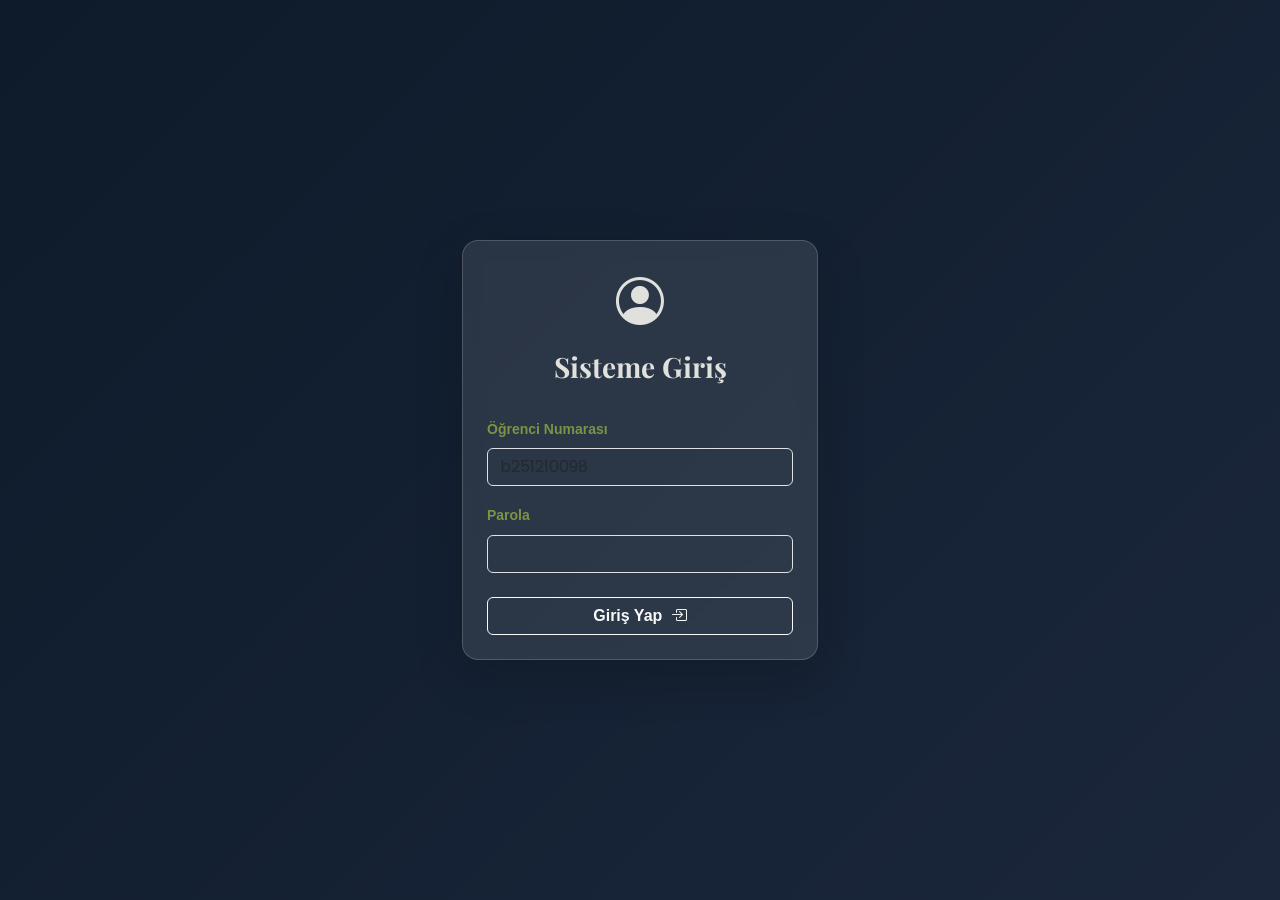
==== commit 03a5de44: "giriş sayfası kontrolü php ile sağlandı" ====
--- a/index.html
+++ b/index.html
@@ -5,55 +5,50 @@
     <title>Giriş Yap | Sima Nur GÜLER</title>
     <link href="https://cdn.jsdelivr.net/npm/bootstrap@5.3.0/dist/css/bootstrap.min.css" rel="stylesheet">
     <link rel="stylesheet" href="style.css">
+    <link rel="stylesheet" href="https://cdn.jsdelivr.net/npm/bootstrap-icons@1.11.1/font/bootstrap-icons.css">
+    
     <style>
         body { background: linear-gradient(135deg, #0D1B2A 0%, #1B263B 100%); min-height: 100vh; display: flex; align-items: center; }
         .login-card { background: rgba(255, 255, 255, 0.1); backdrop-filter: blur(10px); border: 1px solid rgba(224, 225, 221, 0.2); color: white; }
+        .form-control:focus { background-color: rgba(255, 255, 255, 0.1); color: white; border-color: #E0E1DD; box-shadow: none; }
     </style>
-    
-    <script>
-        function girisKontrol() {
-            // Formdaki bilgileri alıyoruz
-            var kullanici = document.forms["loginFormu"]["kullaniciadi"].value;
-            var sifre = document.forms["loginFormu"]["password"].value;
-
-            // Kendi öğrenci numaranı ve şifreni buraya yazıyorsun
-            var dogruKullanici = "b251210098"; 
-            var dogruSifre = "sima123"; 
-
-            // Bilgiler doğruysa hakkimda.html'e gönderiyoruz
-            if (kullanici === dogruKullanici && sifre === dogruSifre) {
-                alert("Giriş Başarılı! Hoş geldiniz.");
-                window.location.href = "hakkimda.html"; 
-                return false; 
-            } else {
-                alert("Kullanıcı adı veya şifre hatalı! Lütfen tekrar deneyiniz.");
-                return false;
-            }
-        }
-    </script>
 </head>
 <body>
     <div class="container">
         <div class="row justify-content-center">
             <div class="col-md-4">
                 <div class="card login-card p-4 shadow-lg rounded-4">
-                    <h3 class="text-center mb-4" style="color: #E0E1DD;">Üye Girişi</h3>
+                    <div class="text-center mb-4">
+                        <i class="bi bi-person-circle" style="font-size: 3rem; color: #E0E1DD;"></i>
+                        <h3 class="mt-2" style="color: #E0E1DD;">Sisteme Giriş</h3>
+                    </div>
                     
-                    <form name="loginFormu" onsubmit="return girisKontrol()">
+                    <div id="hataMesaji" class="alert alert-danger text-center small py-2 d-none" style="background-color: rgba(220, 53, 69, 0.8); color: white; border: none;">
+                        <i class="bi bi-exclamation-triangle-fill"></i> Kullanıcı adı veya şifre hatalı!
+                    </div>
+                    
+                    <form action="login.php" method="POST">
                         <div class="mb-3">
-                            <label class="form-label">Kullanıcı Adı(Öğrenci No):</label>
-                            <input type="text" name="kullaniciadi" class="form-control bg-transparent text-white" placeholder="bXXXXXXXXX" required>
+                            <label class="form-label text-silver small fw-bold">Öğrenci Numarası</label>
+                            <input type="text" name="kullaniciadi" class="form-control bg-transparent text-white" placeholder="b251210098" required>
                         </div>
-                        <div class="mb-3">
-                            <label class="form-label">Şifre:</label>
+                        <div class="mb-4">
+                            <label class="form-label text-silver small fw-bold">Parola</label>
                             <input type="password" name="password" class="form-control bg-transparent text-white" required>
                         </div>
-                        <button type="submit" class="btn btn-outline-light w-100 mt-3">Giriş Yap</button>
+                        <button type="submit" class="btn btn-outline-light w-100 fw-bold">Giriş Yap <i class="bi bi-box-arrow-in-right ms-1"></i></button>
                     </form>
                     
                 </div>
             </div>
         </div>
     </div>
+
+    <script>
+        const urlParams = new URLSearchParams(window.location.search);
+        if (urlParams.has('hata')) {
+            document.getElementById('hataMesaji').classList.remove('d-none');
+        }
+    </script>
 </body>
 </html>
--- a/style.css
+++ b/style.css
@@ -17,14 +17,14 @@
     line-height: 1.6;
 }
 
-/* Başlıklar: Gümüş detaylı gece mavisi */
+/* Başlıklar */
 h1, h2, h3 {
     font-family: 'Playfair Display', serif;
     color: var(--gece-mavisi);
     font-weight: 700;
 }
 
-/* Navbar: Ciddi ve keskin duruş */
+/* Navbar */
 .navbar {
     background-color: var(--gece-mavisi) !important;
     padding: 1rem 0;
@@ -33,7 +33,7 @@
 }
 
 .nav-link {
-    color: var(--gumus) !important; /* Menü yazılarını gümüş yaptık */
+    color: var(--gumus) !important; /* Menü yazılarını gümüş yaptım*/
     font-weight: 300;
     letter-spacing: 1px;
     transition: all 0.3s ease;
@@ -49,7 +49,7 @@
     color: #ffffff !important;
 }
 
-/* Kartlar: Modern ve Gümüş Kenarlıklı */
+/* Kartlar*/
 .card {
     border: 1px solid var(--gumus);
     border-radius: 15px;
@@ -64,17 +64,24 @@
 }
 
 /* Progress Bar: Yetenek çubukları */
+/* CV Progress Bar */
 .progress {
-    background-color: var(--gumus);
     border-radius: 10px;
-    height: 8px;
+    overflow: hidden;
+}
+.progress-bar {
+    transition: width 1.5s ease-in-out; /* Sayfa yüklenince animasyonlu dolar */
+}
+.text-silver {
+    color: rgba(141, 165, 68, 0.85);
+    line-height: 1.6;
+}
+.text-info {
+    color: #415A77 !important; 
+    font-weight: 600;
 }
 
-.progress-bar {
-    background-color: var(--vurgu-mavi) !important;
-}
-
-/* Butonlar: Profesyonel ve Estetik */
+/* Butonlar*/
 .btn-primary {
     background-color: var(--gece-mavisi);
     border: 1px solid var(--gumus);
@@ -103,7 +110,7 @@
 
 
 
-<!-- Beşiktaş İçin Gerekli Ek CSS >
+<!-- Beşiktaş İçin Gerekli CSS >
 
     .efsane-kart {
         transition: transform 0.4s ease, box-shadow 0.4s ease;
@@ -124,3 +131,16 @@
         filter: grayscale(0%); /* Üzerine gelince renklenir (veya tam tersi) */
     }
 
+
+/* Sekme (Tab) Butonları Tasarımı */
+.nav-pills .nav-link {
+    color: var(--gumus);
+    border: 1px solid var(--acik-mavi);
+    transition: all 0.3s ease;
+}
+.nav-pills .nav-link.active, .nav-pills .nav-link:hover {
+    background-color: var(--gumus);
+    color: var(--gece-mavisi);
+    font-weight: bold;
+}
+
